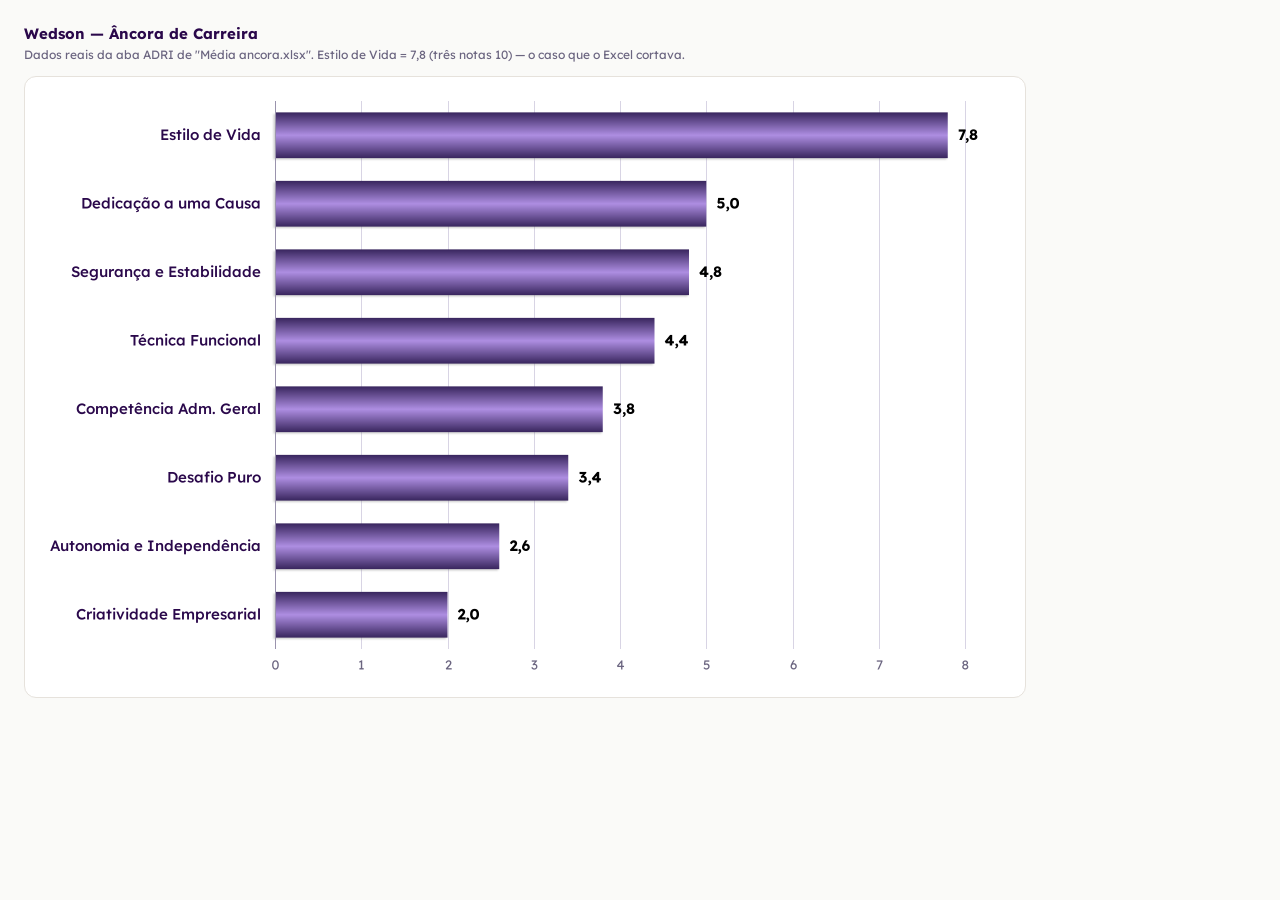
==== preview-grafico.html @ a309822f "Redesign 2026: marca nova, painel interno e geracao de graficos Corrige o travamento quando ninguem " ====
<!DOCTYPE html>
<html lang="pt-BR">
<head>
<meta charset="UTF-8">
<title>Preview do gráfico</title>
<link href="https://fonts.googleapis.com/css2?family=Lexend:wght@400;500;600;700&display=swap" rel="stylesheet">
<style>
  body { margin:0; padding:24px; background:#FAFAF8; font-family:Lexend,sans-serif; }
  h1 { font-size:15px; color:#2A084B; margin:0 0 4px; }
  p  { font-size:12px; color:#6B6580; margin:0 0 14px; }
  canvas { display:block; border:1px solid #E6E2DC; border-radius:12px; background:#fff; }
</style>
</head>
<body>
<h1>Wedson — Âncora de Carreira</h1>
<p>Dados reais da aba ADRI de "Média ancora.xlsx". Estilo de Vida = 7,8 (três notas 10) — o caso que o Excel cortava.</p>
<canvas id="c"></canvas>
<script type="module">
import { desenharGrafico } from "./assets/js/grafico.js";

const porAncora = {
  1:[5,5,4,4,4],       // Técnica Funcional      → 4,4
  2:[4,4,4,4,3],       // Competência Adm. Geral → 3,8
  3:[3,3,3,2,2],       // Autonomia              → 2,6
  4:[5,5,5,5,4],       // Segurança              → 4,8
  5:[2,2,2,2,2],       // Criatividade           → 2,0
  6:[5,5,5,5,5],       // Dedicação              → 5,0
  7:[4,4,3,3,3],       // Desafio Puro           → 3,4
  8:[10,10,10,6,3],    // Estilo de Vida         → 7,8
};
const respostas = new Array(40);
for (const [ancora, notas] of Object.entries(porAncora)) {
  notas.forEach((n, i) => { respostas[Number(ancora) - 1 + i * 8] = n; });
}
desenharGrafico(document.getElementById("c"), respostas);
</script>
</body>
</html>
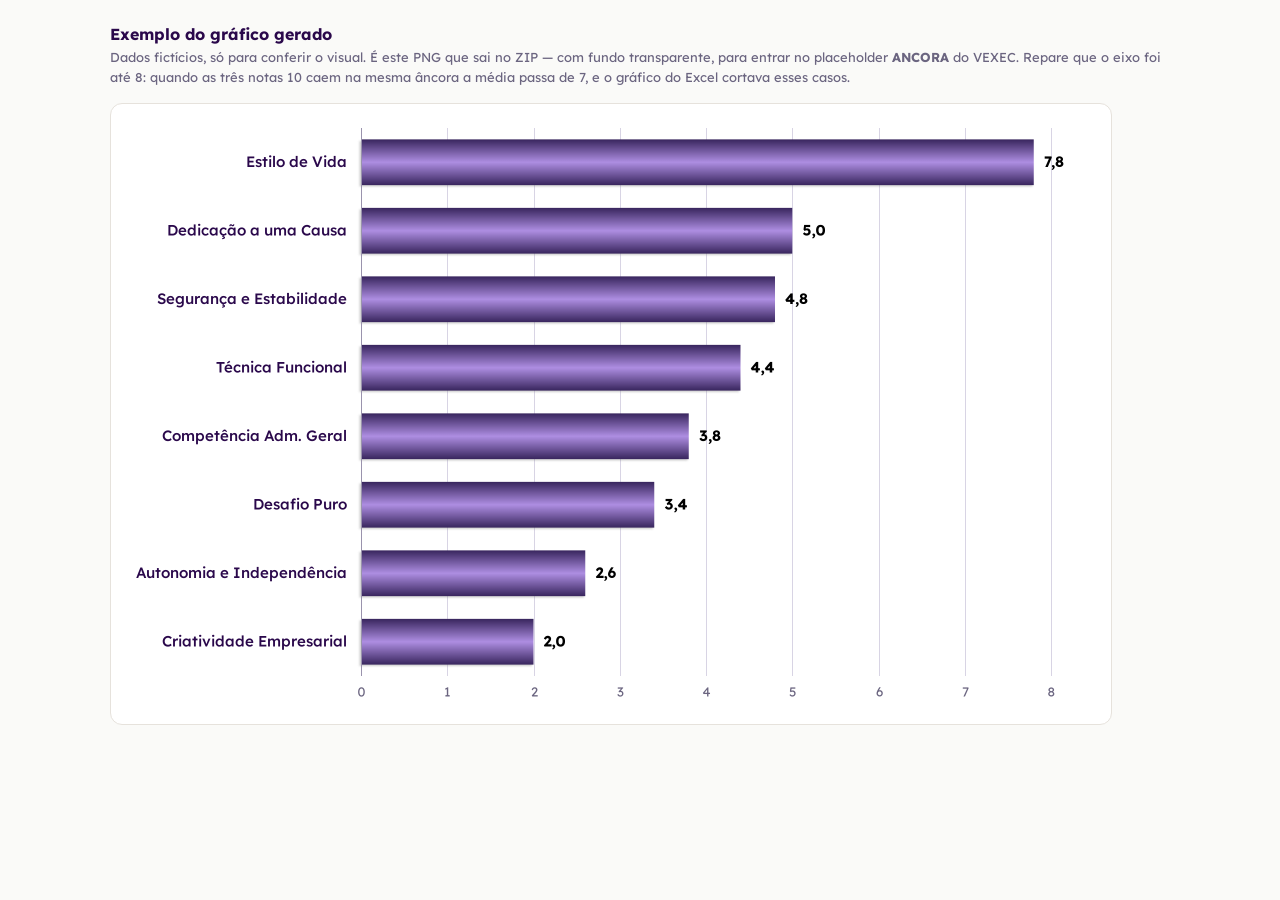
==== commit 6198f595: "Tira nome real da pagina de exemplo e marca as paginas como noindex A pagina de exemplo do grafico u" ====
--- a/preview-grafico.html
+++ b/preview-grafico.html
@@ -2,31 +2,43 @@
 <html lang="pt-BR">
 <head>
 <meta charset="UTF-8">
-<title>Preview do gráfico</title>
+<meta name="viewport" content="width=device-width, initial-scale=1">
+<title>Exemplo do gráfico | Âncora de Carreira</title>
+<meta name="robots" content="noindex, nofollow">
+<link rel="icon" href="assets/img/simbolo-wepeople.svg" type="image/svg+xml">
 <link href="https://fonts.googleapis.com/css2?family=Lexend:wght@400;500;600;700&display=swap" rel="stylesheet">
 <style>
-  body { margin:0; padding:24px; background:#FAFAF8; font-family:Lexend,sans-serif; }
-  h1 { font-size:15px; color:#2A084B; margin:0 0 4px; }
-  p  { font-size:12px; color:#6B6580; margin:0 0 14px; }
-  canvas { display:block; border:1px solid #E6E2DC; border-radius:12px; background:#fff; }
+  body { margin:0; padding:24px; background:#FAFAF8; font-family:Lexend,system-ui,sans-serif; }
+  .caixa { max-width:1060px; margin:0 auto; }
+  h1 { font-size:16px; color:#2A084B; margin:0 0 4px; }
+  p  { font-size:13px; color:#6B6580; margin:0 0 16px; line-height:1.5; }
+  canvas { display:block; width:100%; height:auto; border:1px solid #E6E2DC; border-radius:12px; background:#fff; }
 </style>
 </head>
 <body>
-<h1>Wedson — Âncora de Carreira</h1>
-<p>Dados reais da aba ADRI de "Média ancora.xlsx". Estilo de Vida = 7,8 (três notas 10) — o caso que o Excel cortava.</p>
-<canvas id="c"></canvas>
+<div class="caixa">
+  <h1>Exemplo do gráfico gerado</h1>
+  <p>
+    Dados fictícios, só para conferir o visual. É este PNG que sai no ZIP —
+    com fundo transparente, para entrar no placeholder <b>ANCORA</b> do VEXEC.
+    Repare que o eixo foi até 8: quando as três notas 10 caem na mesma âncora a
+    média passa de 7, e o gráfico do Excel cortava esses casos.
+  </p>
+  <canvas id="c"></canvas>
+</div>
 <script type="module">
 import { desenharGrafico } from "./assets/js/grafico.js";
 
+// Notas fictícias, montadas para cair numa média conhecida por âncora.
 const porAncora = {
-  1:[5,5,4,4,4],       // Técnica Funcional      → 4,4
-  2:[4,4,4,4,3],       // Competência Adm. Geral → 3,8
-  3:[3,3,3,2,2],       // Autonomia              → 2,6
-  4:[5,5,5,5,4],       // Segurança              → 4,8
-  5:[2,2,2,2,2],       // Criatividade           → 2,0
-  6:[5,5,5,5,5],       // Dedicação              → 5,0
-  7:[4,4,3,3,3],       // Desafio Puro           → 3,4
-  8:[10,10,10,6,3],    // Estilo de Vida         → 7,8
+  1: [5, 5, 4, 4, 4],      // Técnica Funcional      -> 4,4
+  2: [4, 4, 4, 4, 3],      // Competência Adm. Geral -> 3,8
+  3: [3, 3, 3, 2, 2],      // Autonomia              -> 2,6
+  4: [5, 5, 5, 5, 4],      // Segurança              -> 4,8
+  5: [2, 2, 2, 2, 2],      // Criatividade           -> 2,0
+  6: [5, 5, 5, 5, 5],      // Dedicação              -> 5,0
+  7: [4, 4, 3, 3, 3],      // Desafio Puro           -> 3,4
+  8: [10, 10, 10, 6, 3],   // Estilo de Vida         -> 7,8
 };
 const respostas = new Array(40);
 for (const [ancora, notas] of Object.entries(porAncora)) {
